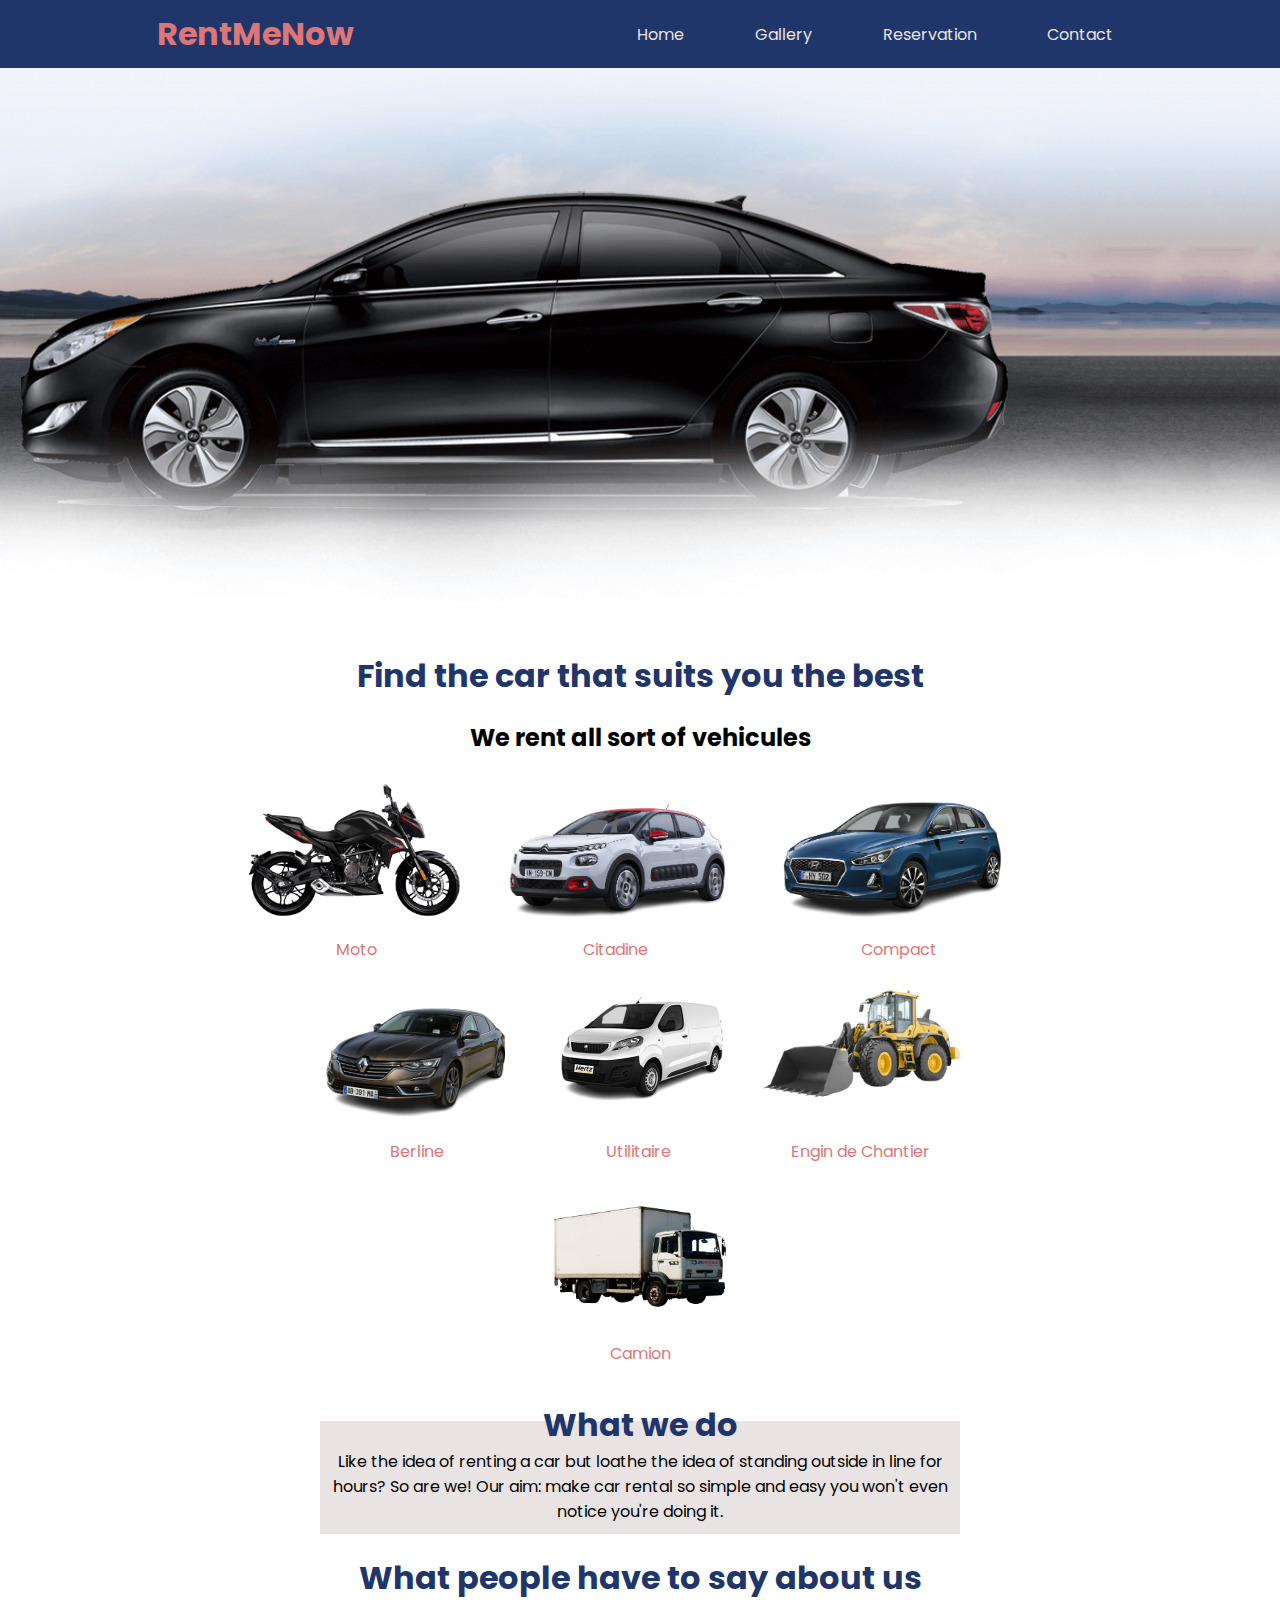
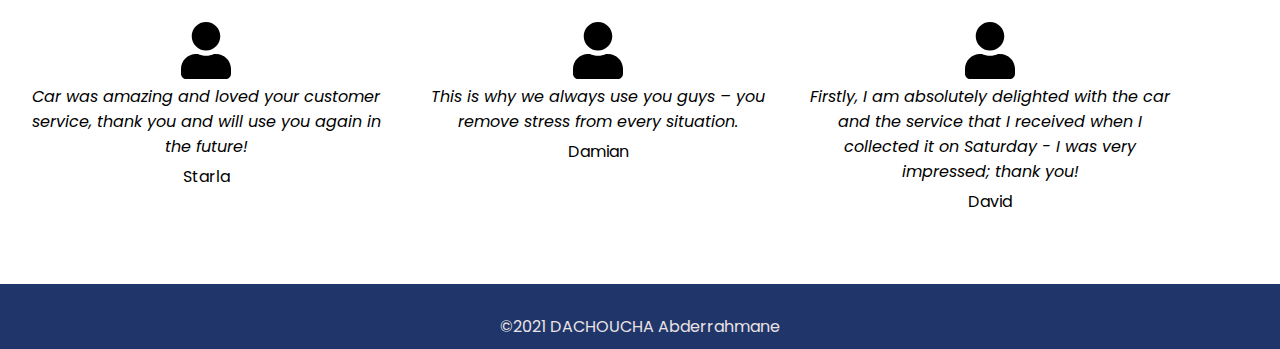
==== views/index.html @ 78196328 "home page completed" ====
<!DOCTYPE html>
<html lang="en">
  <head>
    <meta charset="UTF-8" />
    <meta http-equiv="X-UA-Compatible" content="IE=edge" />
    <meta name="viewport" content="width=device-width, initial-scale=1.0" />
    <script src="../js/app.js"></script>
    <link
      rel="stylesheet"
      href="https://pro.fontawesome.com/releases/v5.10.0/css/all.css"
      integrity="sha384-AYmEC3Yw5cVb3ZcuHtOA93w35dYTsvhLPVnYs9eStHfGJvOvKxVfELGroGkvsg+p"
      crossorigin="anonymous"
    />
    <link rel="stylesheet" href="../styles/main.css"">
    <title>Home</title>
  </head>

  <body>
    <div id="container">
      <header id="header">
        <nav id="nav">
          <h1 id="logo">RentMeNow</h1>
          <ul>
            <li id="jjd"><a href="./index.html">Home</a></li>
            <li><a href="./gallery.html">Gallery</a></li>
            <li><a href="./reservation.html">Reservation</a></li>
            <li><a href="./contact.html">Contact</a></li>
          </ul>
        </nav>
      </header>
      <main id="main">
        <h1>Find the car that suits you the best</h1>
        <h2>We rent all sort of vehicules</h2>
        <section class="types">
          <div class="card">
            <img src="../assets/imgs/moto.png" alt="vehicule" />
            <div class="type">Moto</div>
          </div>
          <div class="card">
            <img src="../assets/imgs/citadine.png" alt="vehicule" />
            <div class="type">Citadine</div>
          </div>
          <div class="card">
            <img src="../assets/imgs/compact.png" alt="vehicule" />
            <div class="type">Compact</div>
          </div>
          <div class="card desktop">
            <img src="../assets/imgs/berline.png" alt="vehicule" />
            <div class="type">Berline</div>
          </div>
          <div class="card desktop">
            <img src="../assets/imgs/utilitaire.png" alt="vehicule" />
            <div class="type">Utilitaire</div>
          </div>
          <div class="card desktop">
            <img src="../assets/imgs/chantier.png" alt="vehicule" />
            <div class="type">Engin de Chantier</div>
          </div>
          <div class="card desktop">
            <img src="../assets/imgs/camion.png" alt="vehicule" />
            <div class="type">Camion</div>
          </div>
          <a class="more mobile" href="./reservation.html">More</a>
        </section>
        <section class="what">
          <h1>What we do</h1>
          <p>
            Like the idea of renting a car but loathe the idea of standing
            outside in line for hours? So are we! Our aim: make car rental so
            simple and easy you won't even notice you're doing it.
          </p>
        </section>
        <h1>What people have to say about us</h1>
        <section class="testimonials">
          <div class="testim">
            <img src="../assets/imgs/user.svg" alt="person" />
            <p class="testim-text">
              Car was amazing and loved your customer service, thank you and
              will use you again in the future!
            </p>
            <p class="testim-person">Starla</p>
          </div>
          <div class="testim">
            <img src="../assets/imgs/user.svg" alt="person" />
            <p class="testim-text">
              This is why we always use you guys – you remove stress from every
              situation.
            </p>
            <p class="testim-person">Damian</p>
          </div>
          <div class="testim">
            <img src="../assets/imgs/user.svg" alt="person" />
            <p class="testim-text">
              Firstly, I am absolutely delighted with the car and the service
              that I received when I collected it on Saturday - I was very
              impressed; thank you!
            </p>
            <p class="testim-person">David</p>
          </div>
        </section>
      </main>
      <footer class="footer">
        <div class="socials-footer">
          <a href="#"><i class="fab fa-facebook-f"></i></a>
          <a href="#"><i class="fab fa-twitter"></i></a>
          <a href="#"><i class="fab fa-linkedin"></i></a>
          <a href="#"><i class="fab fa-instagram"></i></a>
        </div>
        <p style="text-align: center">&copy;2021 DACHOUCHA Abderrahmane</p>
      </footer>
    </div>
  </body>
</html>
---- styles/main.css ----
@import url("https://fonts.googleapis.com/css2?family=Poppins&display=swap");
* {
  margin: 0;
  padding: 0;
  font-family: "Poppins", sans-serif;
  /* font-size: 1em; */
}
body {
  max-width: 100vw;
  display: flex;
  justify-content: center;
  height: auto;
}
h1 {
  color: #20366b;
  text-align: center;
}
/* h1,
h2 {
  margin-bottom: 10px;
} */

#container {
  max-width: 1920px;
  width: 100%;
  /* outline: 1px solid black; */
  /* margin: auto; */
}

#header {
  width: 100%;
  height: 80vh;
  background-image: url(../assets/imgs/over-bann.png);
  background-position: left;
  background-repeat: no-repeat;
  background-size: cover;
}
#logo {
  cursor: pointer;
}

#nav {
  background-color: #20366b;
  display: flex;
  flex-direction: column;
  padding-block: 10px;
}
#nav ul {
  margin-top: 10px;
  width: 100%;
  display: flex;
  justify-content: space-around;
  list-style: none;
}
#nav ul a {
  color: #eae3e3;
  text-decoration: none;
}
#nav li {
  padding: 10px;
  position: relative;
}

#nav li::after {
  z-index: 1;
  position: absolute;
  content: "";
  height: 2px;
  background-color: #eae3e3;
  bottom: 0;
  left: 0;
  width: 100%;
  transform: scaleX(0);
  transition: transform 200ms ease-in-out;
  transform-origin: right;
}

#nav li:hover::after {
  transform: scaleX(1);
  transform-origin: left;
}

#nav h1 {
  color: #dd7777;
}
/*? start of home page styles */

#main {
  display: flex;
  flex-direction: column;
  align-items: center;
  gap: 20px;
  padding-inline: 20px;
  margin-bottom: 50px;
}

.types {
  width: 70%;
  /* max-width: 70%; */
  /* width: 2000px; */
  display: flex;
  flex-direction: column;
  align-items: center;
  /* justify-content: center;
  flex-wrap: wrap; */
  gap: 10px;
}

.card {
  border-radius: 5px;
  transition: box-shadow 200ms ease-in-out;
  cursor: pointer;
}
.card img {
  width: 100%;
  height: 150px;
  border-radius: inherit;
  transition: transform 200ms ease-in-out;
}
.card:hover {
  box-shadow: 0 0 10px 5px rgba(0, 0, 0, 0.1);
}
.card:hover img {
  transform: scale(0.95);
}
.type {
  color: #dd7777;
  padding-block: 5px;
  text-align: center;
}

.mobile {
  display: block;
}
.desktop {
  display: none;
}

.more {
  text-decoration: none;
  padding: 5px 20px;
  border-radius: 5px;
  font-weight: 700;
  font-size: 1rem;
  color: #20366b;
  background-color: #dd7777;
  /* border: none; */
}

.more:hover {
  color: #dd7777;
  background-color: #20366b;
}

.what {
  padding: 10px;
  position: relative;
  text-align: center;
}
.what::before {
  position: absolute;
  z-index: -1;
  content: "";
  width: 100%;
  left: 0px;
  top: 30px;
  bottom: 0;
  background-color: #eae3e3;
}

.testimonials h1 {
  margin-bottom: 20px;
}

.testim {
  display: flex;
  flex-direction: column;
  align-items: center;
  text-align: center;
  gap: 5px;
  margin-bottom: 20px;
}

.testim img {
  width: 50px;
  /* border-radius: 50%; */
}
.testim-text {
  font-style: italic;
}
/*? end of home page styles */

.footer {
  padding: 10px 20px;
  color: #eae3e3;
  background-color: #20366b;
  margin-top: auto;
}
.socials-footer {
  display: flex;
  justify-content: space-evenly;
  margin-bottom: 20px;
}

.fab {
  color: #dd7777;
}

@media screen and (min-width: 600px) {
  #header {
    height: 602px;
    /* background-size: unset; */
    background-position: center;
    margin-bottom: 50px;
  }
  #nav {
    padding-inline: 20px;
    display: flex;
    flex-direction: row;
    align-items: center;
    justify-content: space-around;
  }
  #nav ul {
    width: 40%;
    margin: unset;
    justify-content: space-between;
  }
  /*? start of home page styles */
  .types {
    flex-direction: row;
    flex-wrap: wrap;
    justify-content: center;
  }
  .mobile {
    display: none;
  }
  .desktop {
    display: block;
  }
  .what {
    width: 50%;
  }
  .testimonials {
    display: flex;
    gap: 20px;
    /* width: 50%; */
  }
  .testim {
    flex-basis: 30%;
  }
  .testimonials > h1 {
    flex-grow: 10;
  }
  /*? end of home page styles */
}
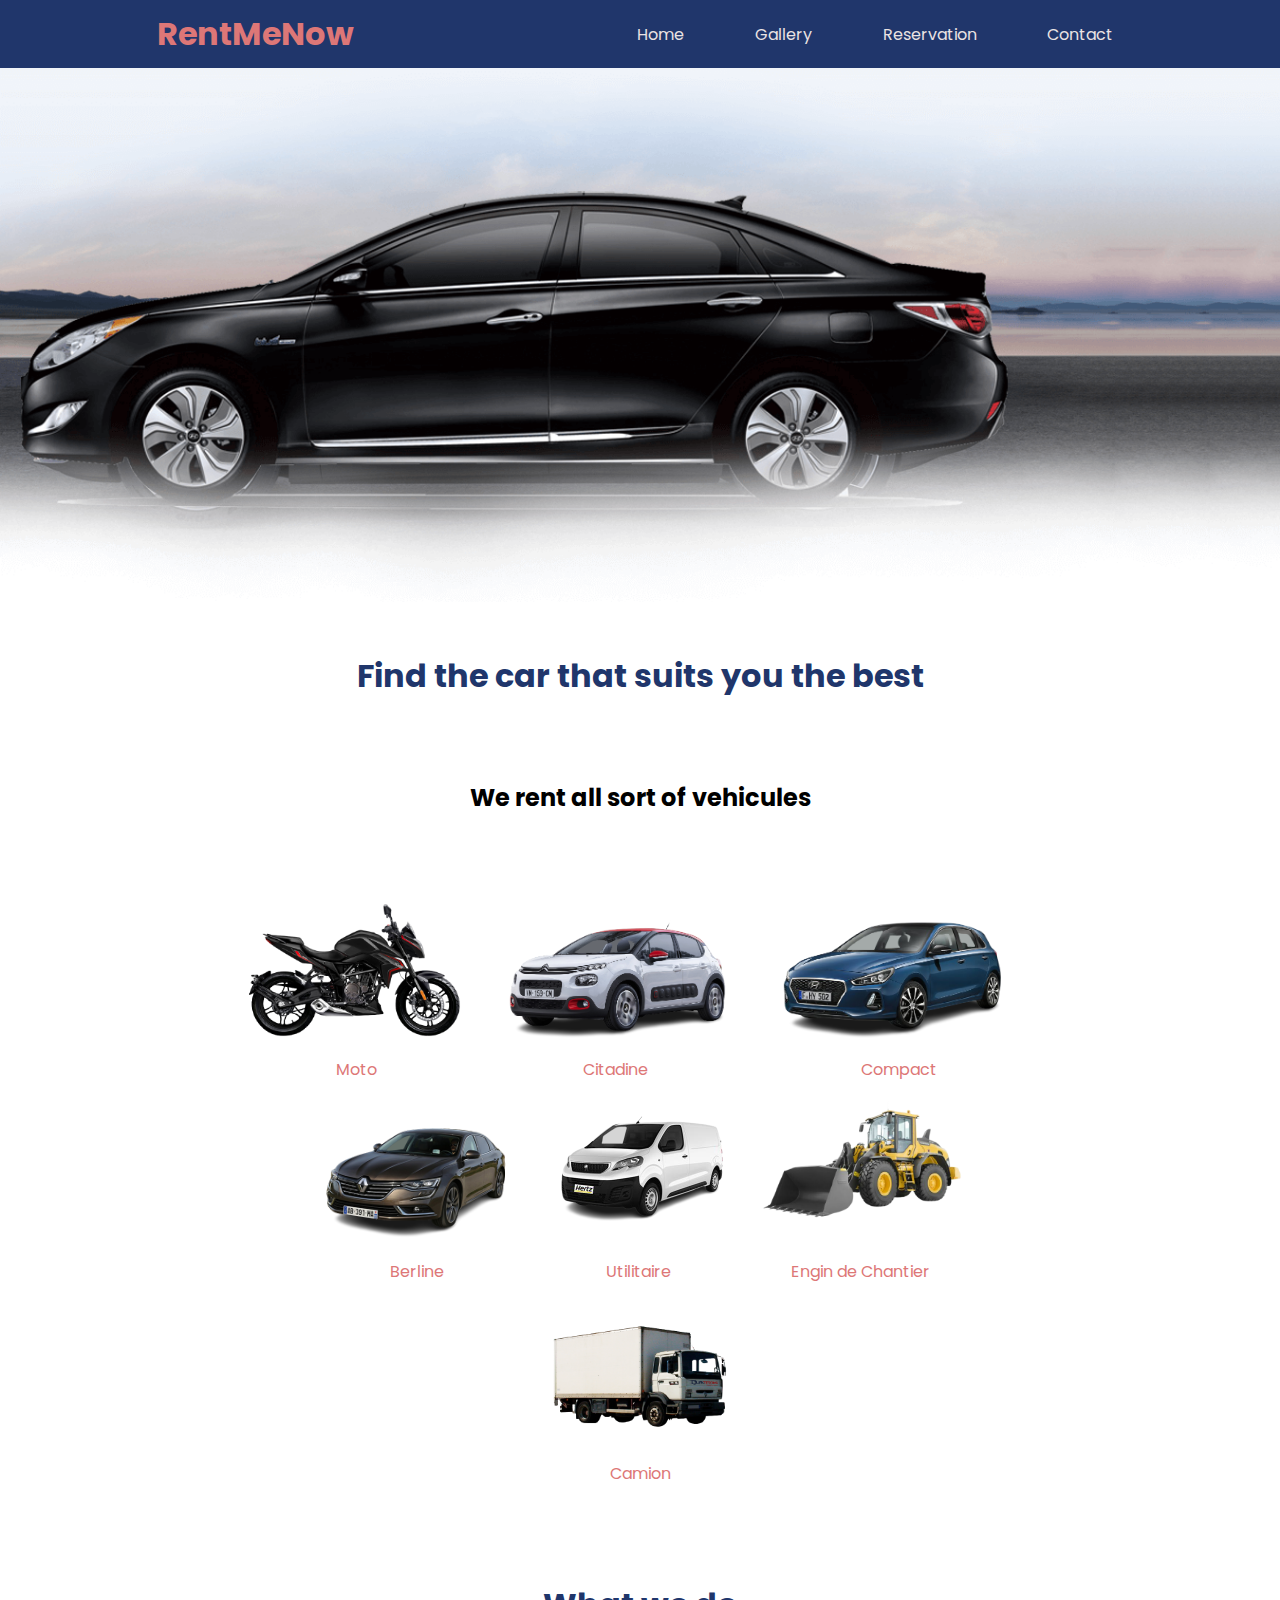
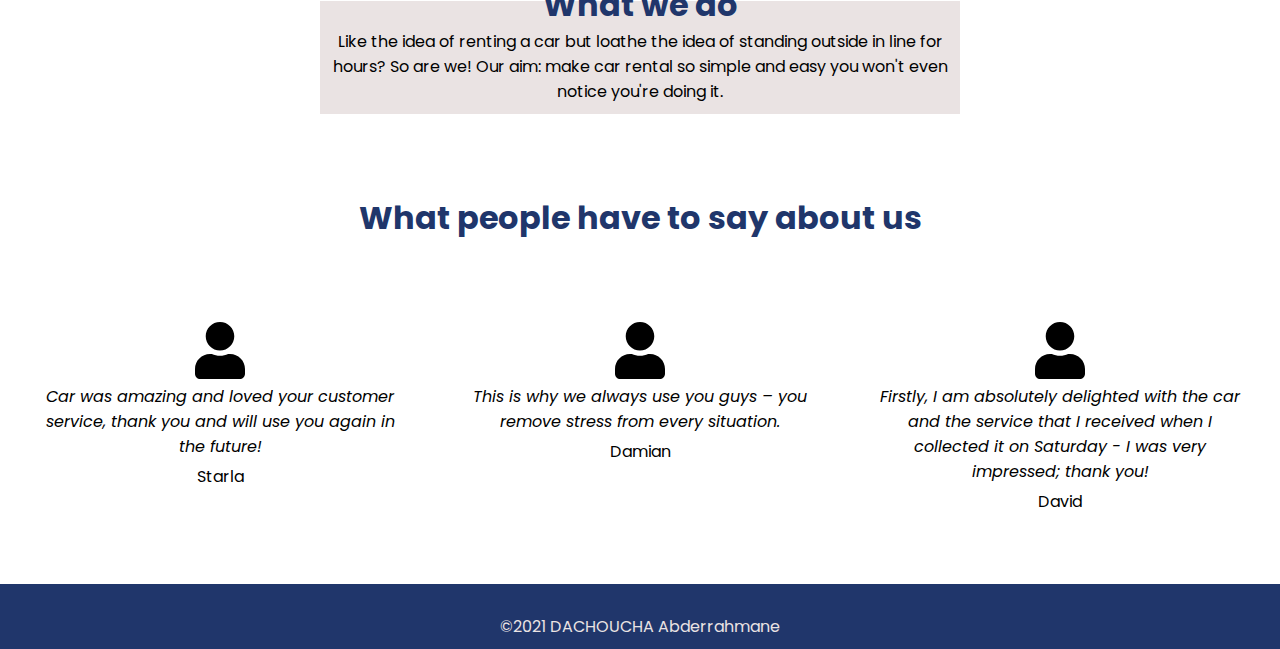
==== commit 3bf2a669: "contact page completed" ====
--- a/views/index.html
+++ b/views/index.html
@@ -4,7 +4,7 @@
     <meta charset="UTF-8" />
     <meta http-equiv="X-UA-Compatible" content="IE=edge" />
     <meta name="viewport" content="width=device-width, initial-scale=1.0" />
-    <script src="../js/app.js"></script>
+    <!-- <script src="../js/app.js" defer></script> -->
     <link
       rel="stylesheet"
       href="https://pro.fontawesome.com/releases/v5.10.0/css/all.css"
@@ -21,7 +21,7 @@
         <nav id="nav">
           <h1 id="logo">RentMeNow</h1>
           <ul>
-            <li id="jjd"><a href="./index.html">Home</a></li>
+            <li><a href="./index.html">Home</a></li>
             <li><a href="./gallery.html">Gallery</a></li>
             <li><a href="./reservation.html">Reservation</a></li>
             <li><a href="./contact.html">Contact</a></li>
--- a/styles/main.css
+++ b/styles/main.css
@@ -83,8 +83,8 @@
 #nav h1 {
   color: #dd7777;
 }
+
 /*? start of home page styles */
-
 #main {
   display: flex;
   flex-direction: column;
@@ -190,6 +190,29 @@
 }
 /*? end of home page styles */
 
+/*? start of contact page styles */
+.contact-form {
+  width: 90%;
+  margin: 50px auto;
+  display: flex;
+  gap: 10px;
+  flex-direction: column;
+  /* align-items: center; */
+}
+.data-input {
+  display: flex;
+  justify-content: space-between;
+  align-items: center;
+}
+.contact-form label {
+  color: #20366b;
+}
+.contact-form input[type="submit"] {
+  margin: auto;
+  width: 20%;
+}
+/*? end of contact page styles */
+
 .footer {
   padding: 10px 20px;
   color: #eae3e3;
@@ -226,6 +249,9 @@
     justify-content: space-between;
   }
   /*? start of home page styles */
+  #main {
+    gap: 80px;
+  }
   .types {
     flex-direction: row;
     flex-wrap: wrap;
@@ -243,6 +269,7 @@
   .testimonials {
     display: flex;
     gap: 20px;
+    justify-content: space-around;
     /* width: 50%; */
   }
   .testim {
@@ -252,4 +279,17 @@
     flex-grow: 10;
   }
   /*? end of home page styles */
-}
+
+  /*? start of contact page styles */
+  .contact-form {
+    /* flex-direction: row;
+    flex-wrap: wrap;
+    justify-content: space-between;
+    align-items: flex-start; */
+    width: 30%;
+  }
+  .contact-form label {
+    color: #dd7777;
+  }
+  /*? end of contact page styles */
+}
